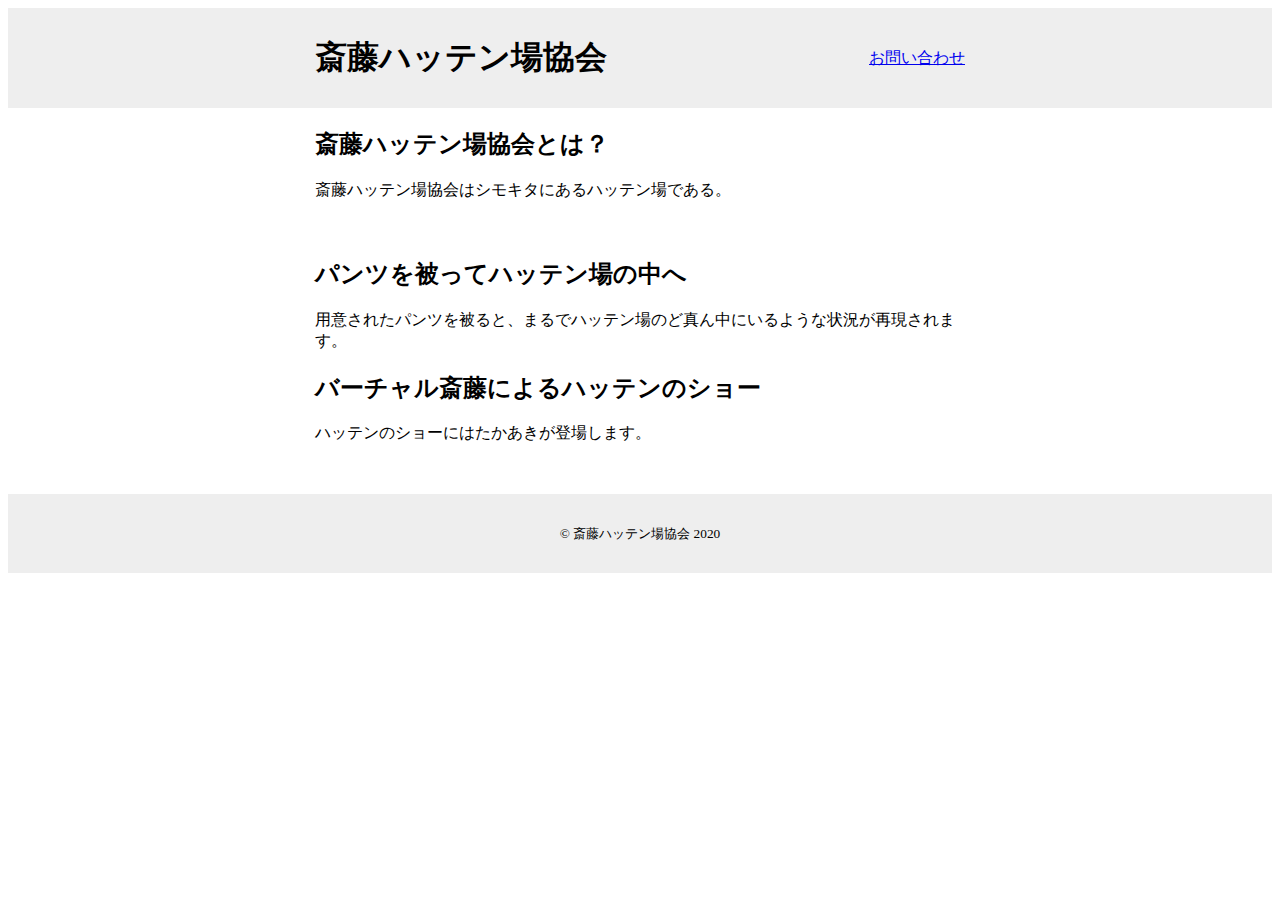
==== index.html @ d431706f "init" ====
<!DOCTYPE html>
<html lang="ja">
  <head>
    <meta charset="UTF-8" />
    <meta name="viewport" content="width=device-width, initial-scale=1.0" />
    <title>斎藤ハッテン場協会</title>
    <link rel="stylesheet" href="style.css">
  </head>
  <body>
    <header>
      <div class="headerInner">
        <h1 class="logo">斎藤ハッテン場協会</h1>
        <nav class="glovalNav">
          <a href="https://www.google.co.jp/">お問い合わせ</a>
        </nav>
      </div>
    </header>
    <main>
       <div class="mainInner">
         <aerticle>
           <section>
            <h2>斎藤ハッテン場協会とは？</h2>
            <p>斎藤ハッテン場協会はシモキタにあるハッテン場である。</p>
          </section>
          <section>
　　　　　　<h2>パンツを被ってハッテン場の中へ</h2>
            <p>用意されたパンツを被ると、まるでハッテン場のど真ん中にいるような状況が再現されます。</p>
          </section>
          <h2>バーチャル斎藤によるハッテンのショー</h2>
          <p>ハッテンのショーにはたかあきが登場します。</p>
        </section>
        </aerticle>
      </div>
    </main>
    <footer>
      <div class="footerInner">
      <small>&copy; 斎藤ハッテン場協会 2020</small>
    </div>
    </footer>
  </body>
</html>
---- style.css ----
body{
  margin:o;
}
header{
  background:#eeeeee;
}
.headerInner{
  height: 100px;
  display: flex;
  justify-content: space-between;
  align-items: center;
}
.headerInner,.mainInner{
  max-width: 650px;
  margin: auto;
  padding: 0 20px
}
footer{
  background: #eeeeee;
}
.footerInner{
  text-align: center;
  margin-top: 50px;
  padding: 30px;
}
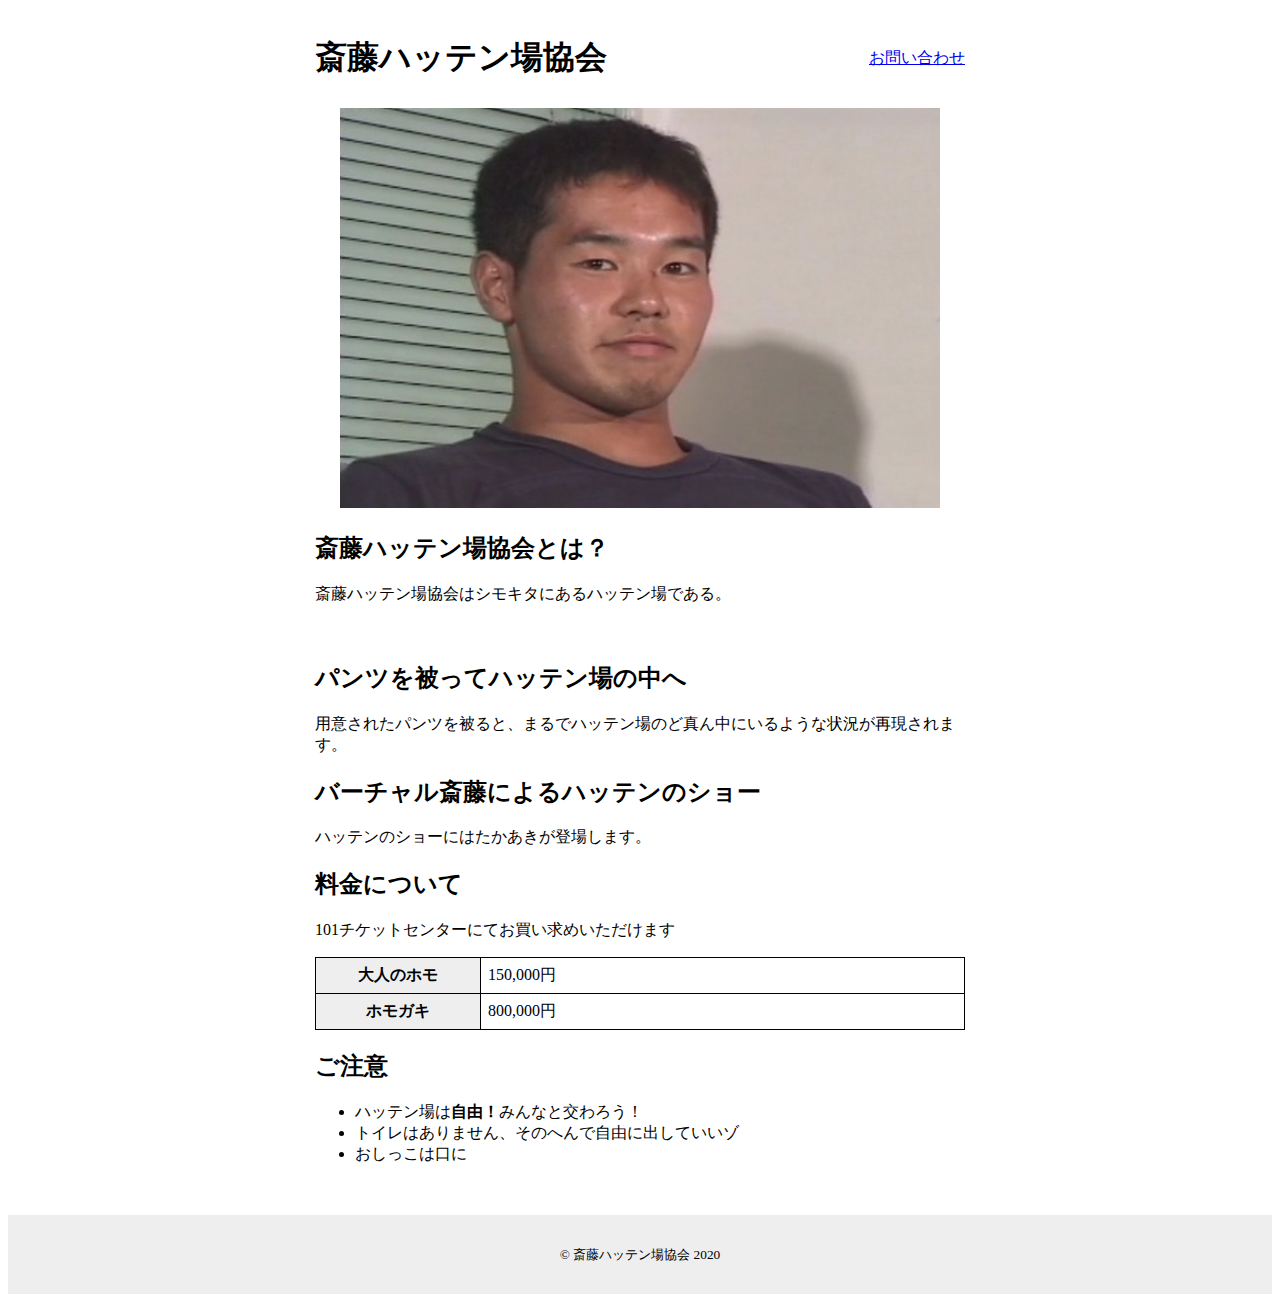
==== commit bfc53b73: "add img" ====
--- a/index.html
+++ b/index.html
@@ -16,6 +16,9 @@
       </div>
     </header>
     <main>
+      <div class="keyVisual">
+        <img src="yjsnpi.jpg" alt="斎藤ハッテン場協会" width="600" height="400">
+       </div>
        <div class="mainInner">
          <aerticle>
            <section>
@@ -30,6 +33,32 @@
           <p>ハッテンのショーにはたかあきが登場します。</p>
         </section>
         </aerticle>
+        <article>
+          <div class="priceWrapper">
+            <h2>料金について</h2>
+            <p>101チケットセンターにてお買い求めいただけます</p>
+            <table>
+              <tr>
+              <th>大人のホモ</th>
+              <td>150,000円</td>
+            <tr>
+              <th>ホモガキ</th>
+              <td>800,000円</td>
+            </tr>
+            </tr>
+          </table>
+          </div>
+        </article>
+        <article>
+          <div class="noteWrapper">
+            <h2>ご注意</h2>
+            <ul>
+              <li>ハッテン場は<strong>自由！</strong>みんなと交わろう！</li>
+              <li>トイレはありません、そのへんで自由に出していいゾ</li>
+              <li>おしっこは口に</li>
+            </ul>
+          </div>
+        </article>
       </div>
     </main>
     <footer>
--- a/style.css
+++ b/style.css
@@ -1,9 +1,7 @@
 body{
   margin:o;
 }
-header{
-  background:#eeeeee;
-}
+
 .headerInner{
   height: 100px;
   display: flex;
@@ -23,3 +21,25 @@
   margin-top: 50px;
   padding: 30px;
 }
+.keyVisual{text-align: center;
+}
+.priceWrapper table,
+.priceWrapper th,
+.priceWrapper td{
+    border-collapse: collapse;
+    border: 1px solid black;
+}
+
+.priceWrapper th,
+.priceWrapper td{
+    padding: 7px;
+}
+
+.priceWrapper table{
+    width: 100%;
+}
+
+.priceWrapper th{
+    width: 150px;
+    background: #eee;
+}
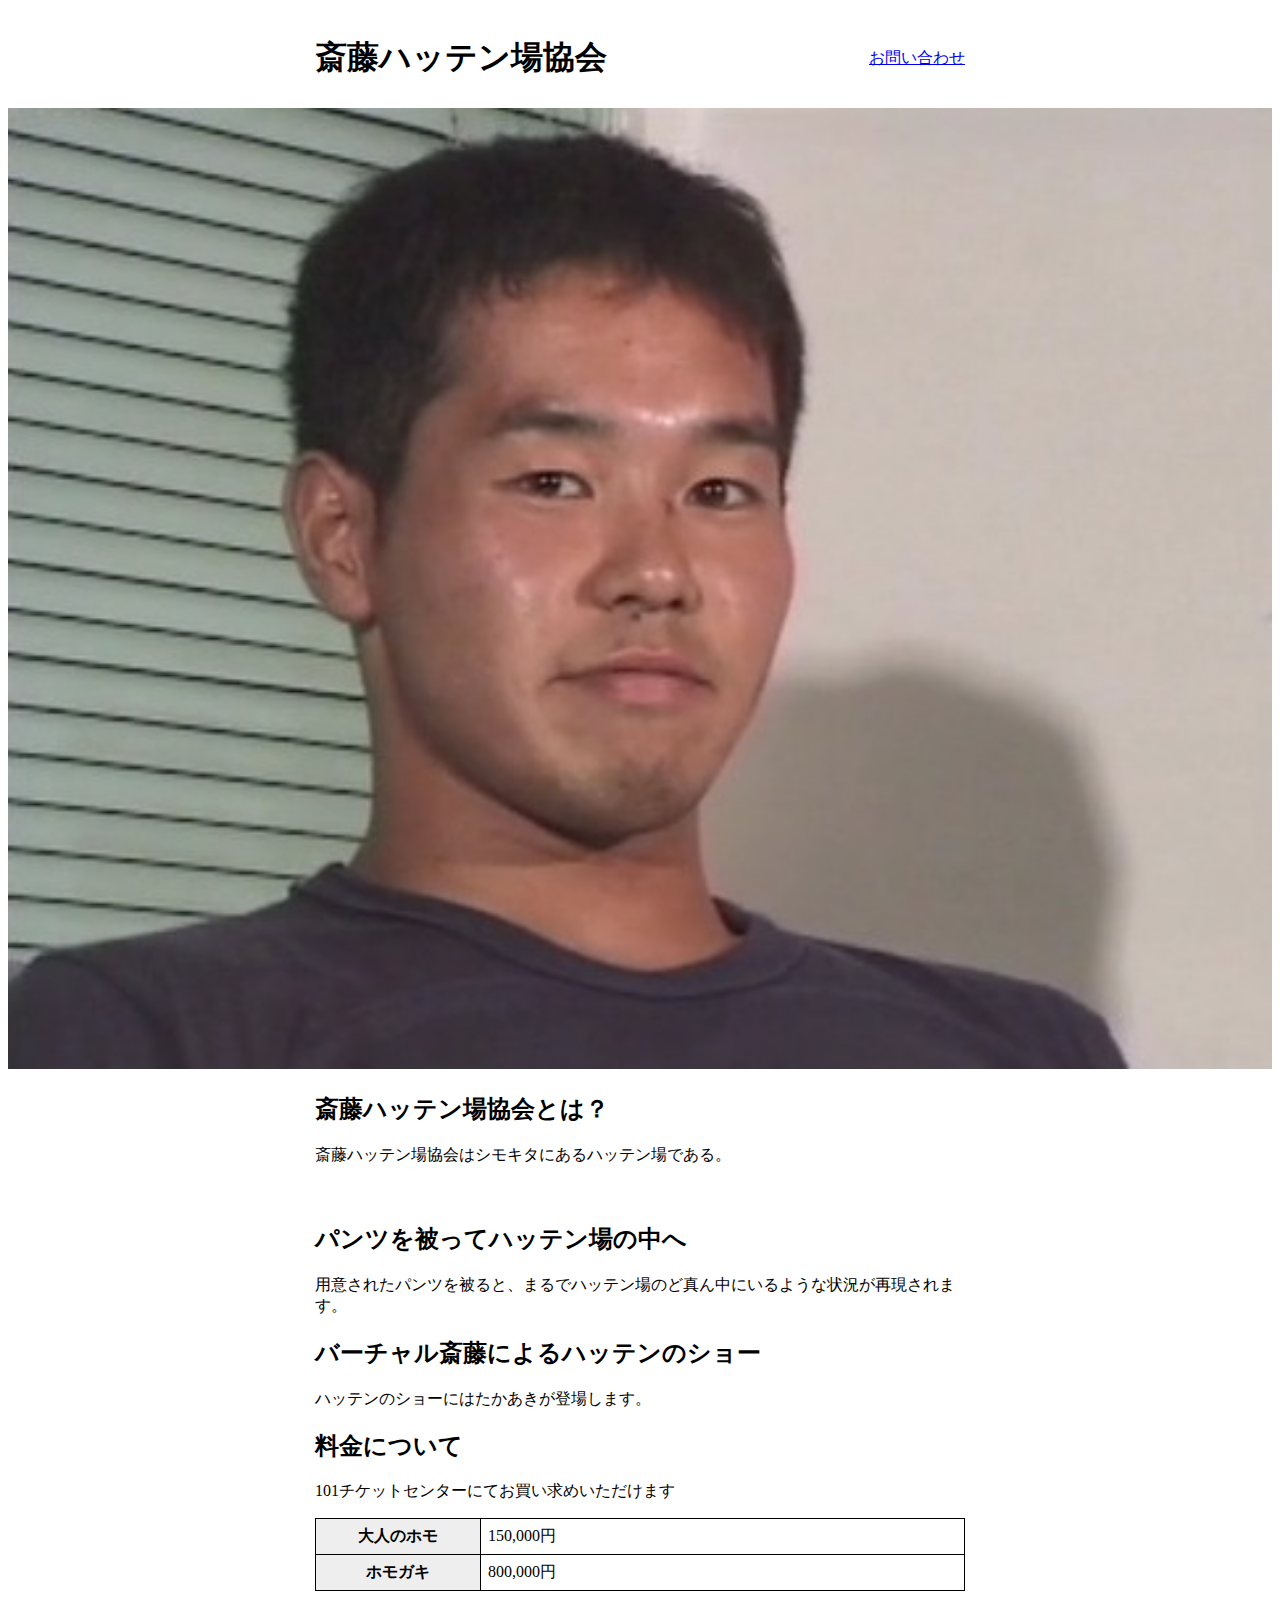
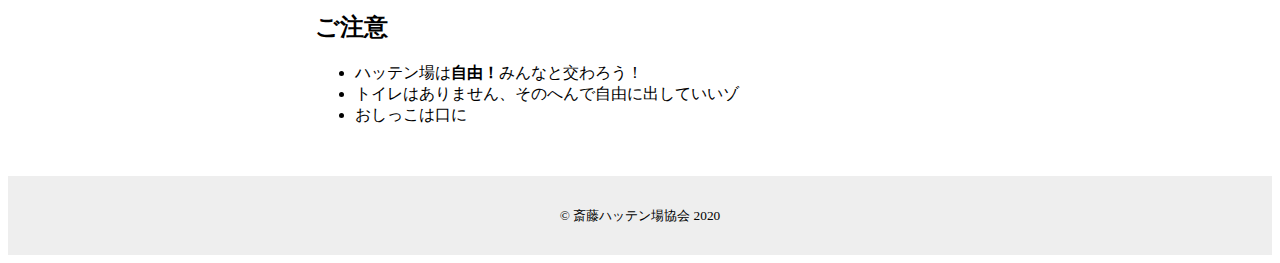
==== commit ac01e34d: "fix img" ====
--- a/index.html
+++ b/index.html
@@ -17,7 +17,7 @@
     </header>
     <main>
       <div class="keyVisual">
-        <img src="yjsnpi.jpg" alt="斎藤ハッテン場協会" width="600" height="400">
+        <img src="yjsnpi.jpg" class="yaju" alt="斎藤ハッテン場協会">
        </div>
        <div class="mainInner">
          <aerticle>
--- a/style.css
+++ b/style.css
@@ -43,3 +43,6 @@
     width: 150px;
     background: #eee;
 }
+.yaju{
+  width: 100%;
+}
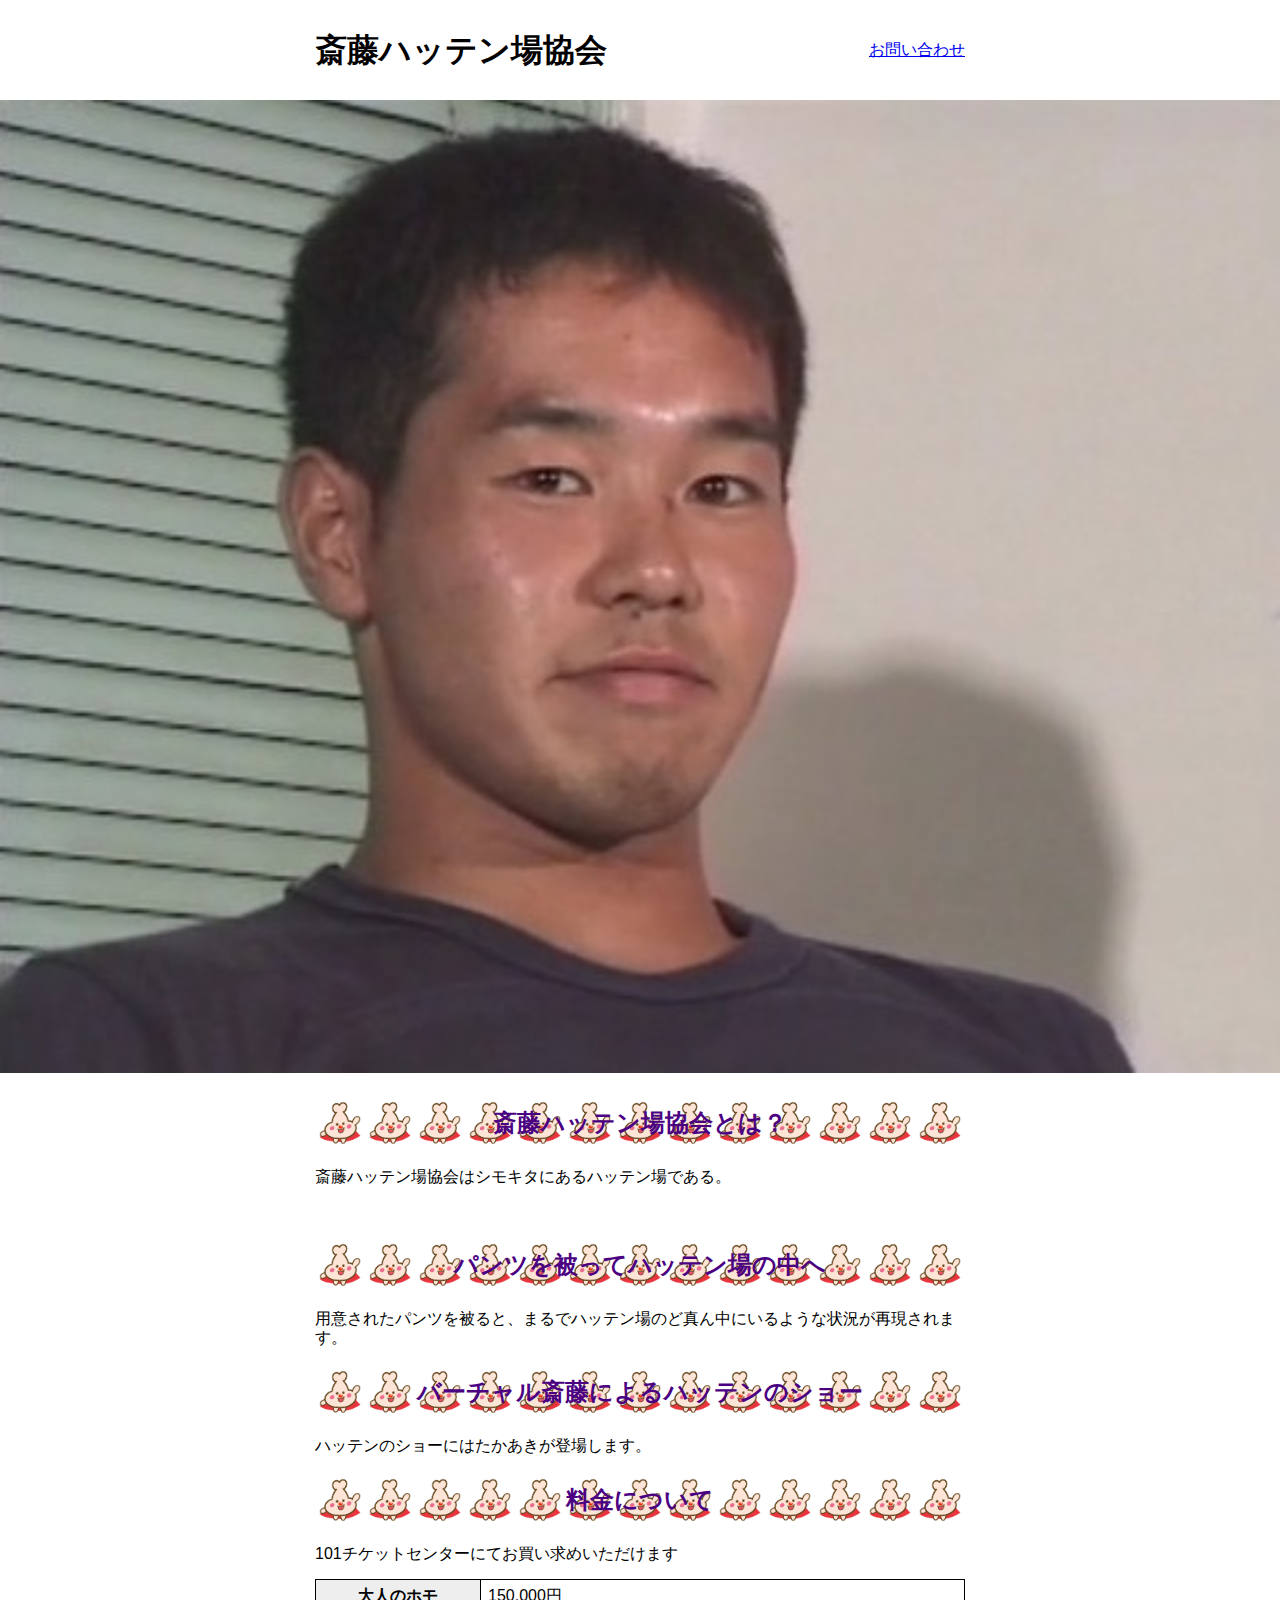
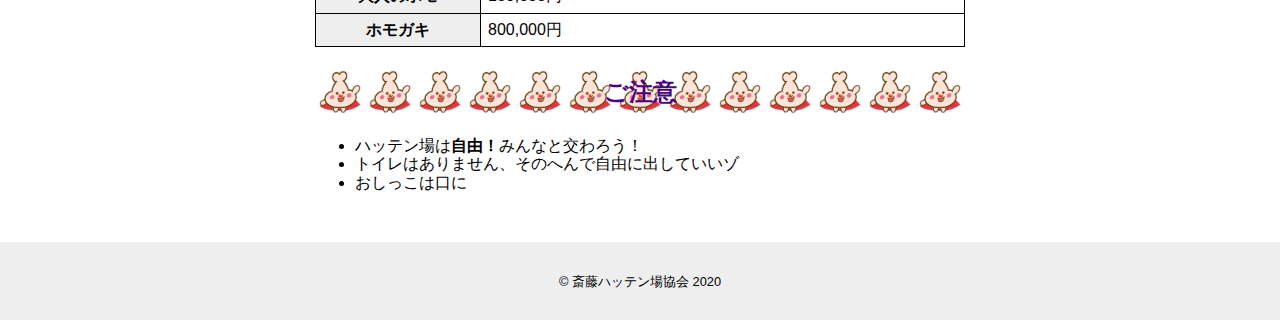
==== commit e6152212: "chinchinman" ====
--- a/index.html
+++ b/index.html
@@ -4,6 +4,7 @@
     <meta charset="UTF-8" />
     <meta name="viewport" content="width=device-width, initial-scale=1.0" />
     <title>斎藤ハッテン場協会</title>
+    <link rel="stylesheet" href="./normalize.css">
     <link rel="stylesheet" href="style.css">
   </head>
   <body>
@@ -11,7 +12,7 @@
       <div class="headerInner">
         <h1 class="logo">斎藤ハッテン場協会</h1>
         <nav class="glovalNav">
-          <a href="https://www.google.co.jp/">お問い合わせ</a>
+          <a href="/shikasai.github.io/index2.html">お問い合わせ</a>
         </nav>
       </div>
     </header>
--- a/style.css
+++ b/style.css
@@ -1,6 +1,6 @@
 body{
-  margin:o;
-}
+  font-family: sans-serif;
+  }
 
 .headerInner{
   height: 100px;
@@ -46,3 +46,12 @@
 .yaju{
   width: 100%;
 }
+
+h2{
+  background-image: url(tintin.png);
+  background-size: 50px 50px;
+  line-height: 50px;
+  padding: 0 15px;
+  color: #4b0082;
+  text-align: center;
+}
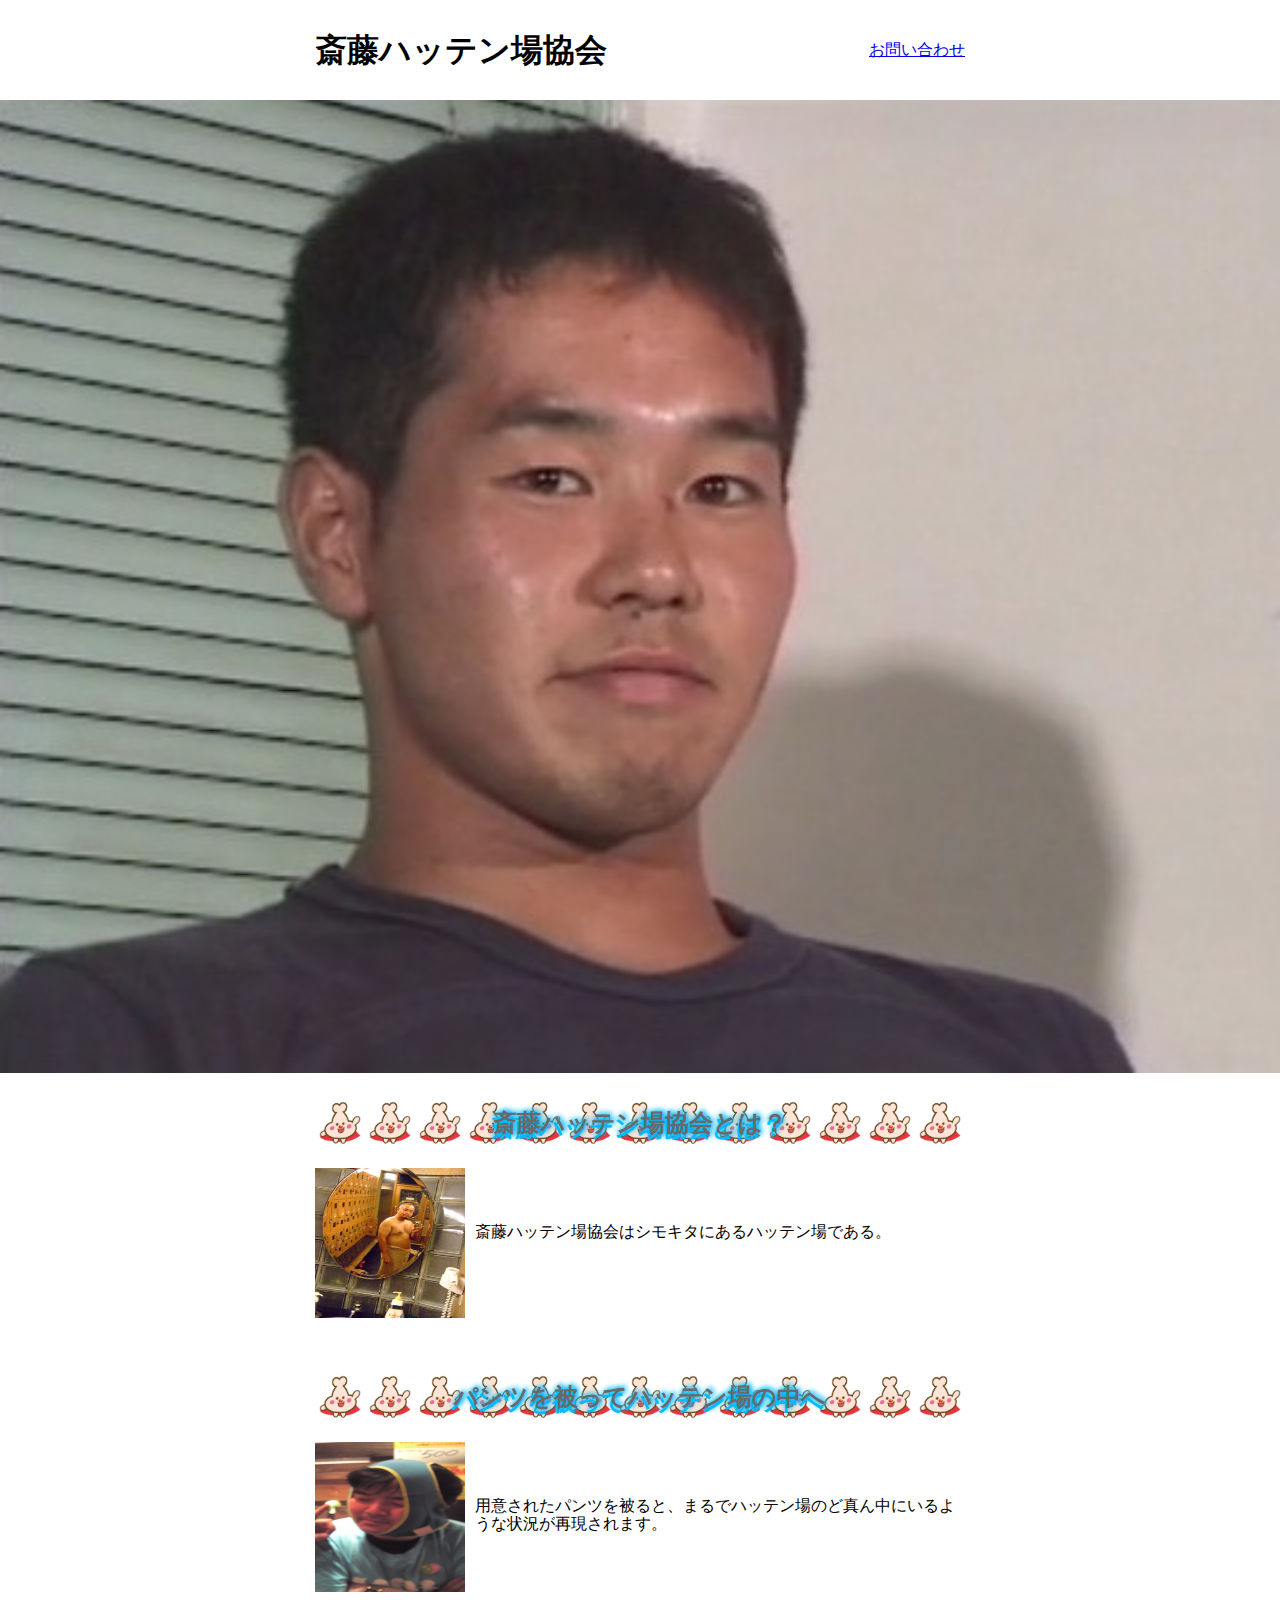
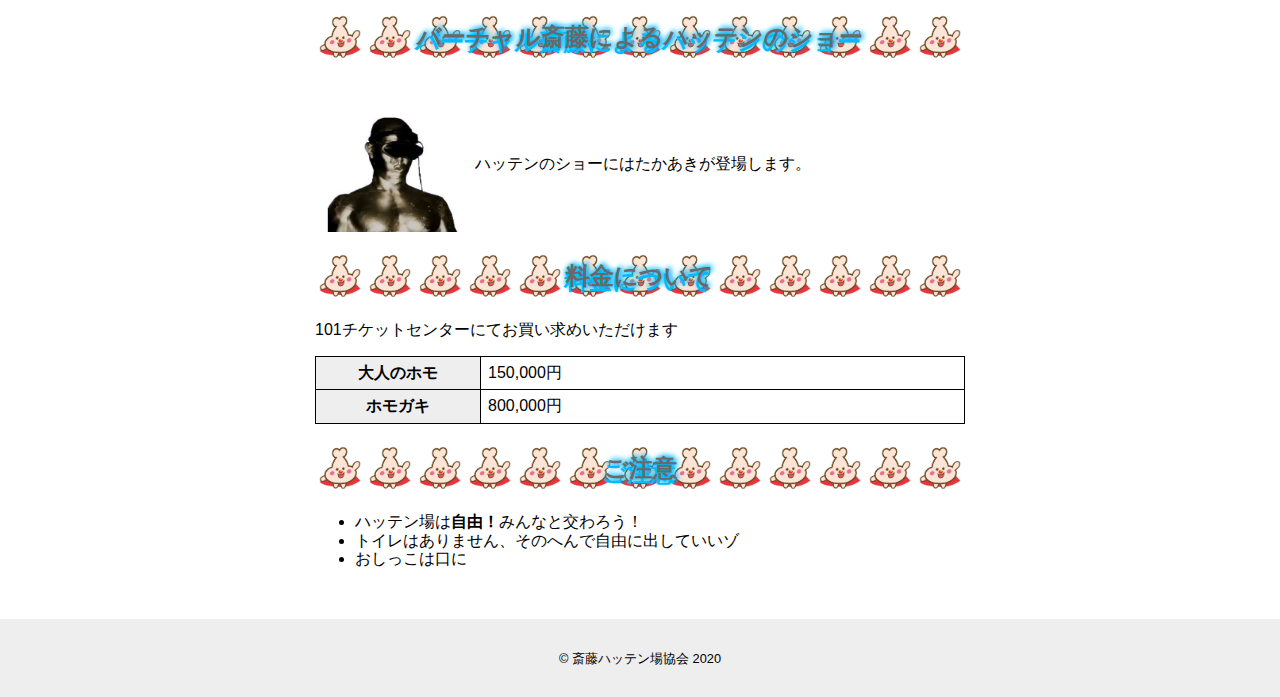
==== commit 29bcc8c9: "day3" ====
--- a/index.html
+++ b/index.html
@@ -23,15 +23,25 @@
        <div class="mainInner">
          <aerticle>
            <section>
+           <div class="aboutWrapper">
             <h2>斎藤ハッテン場協会とは？</h2>
-            <p>斎藤ハッテン場協会はシモキタにあるハッテン場である。</p>
+            <p class="clearfix"><img src="hattenn1.jpg" width="150" height="150"><br><br><br>
+              斎藤ハッテン場協会はシモキタにあるハッテン場である。</p>
+          </div>
           </section>
           <section>
+            <div class="aboutWrapper">
 　　　　　　<h2>パンツを被ってハッテン場の中へ</h2>
-            <p>用意されたパンツを被ると、まるでハッテン場のど真ん中にいるような状況が再現されます。</p>
+            <p class="clearfix"><img src="hattenn2.jpg" width="150" height="150"><br><br><br>
+              用意されたパンツを被ると、まるでハッテン場のど真ん中にいるような状況が再現されます。</p>
+          </div>
           </section>
+          <section>
+            <div class="aboutWrapper">
           <h2>バーチャル斎藤によるハッテンのショー</h2>
-          <p>ハッテンのショーにはたかあきが登場します。</p>
+          <p class="clearfix"><img src="hattenn3.jpg" width="150" height="150"><br><br><br><br>
+            ハッテンのショーにはたかあきが登場します。</p>
+        </div>
         </section>
         </aerticle>
         <article>
--- a/style.css
+++ b/style.css
@@ -48,10 +48,29 @@
 }
 
 h2{
+  text-shadow: 2px 2px 5px #00bbff,
+              -2px 2px 5px #00bbff,
+               2px -2px 5px #00bbff,
+              -2px 5px #00bbff;
   background-image: url(tintin.png);
   background-size: 50px 50px;
   line-height: 50px;
   padding: 0 15px;
-  color: #4b0082;
+  color:#696969;
   text-align: center;
 }
+
+.aboutWrapper img{
+  float:left;
+}
+
+.clearfix:after{
+  content: "";
+  display: block;
+  clear: both;
+}
+
+.aboutWrapper img {
+  float: left;
+  margin-right: 10px;
+}
